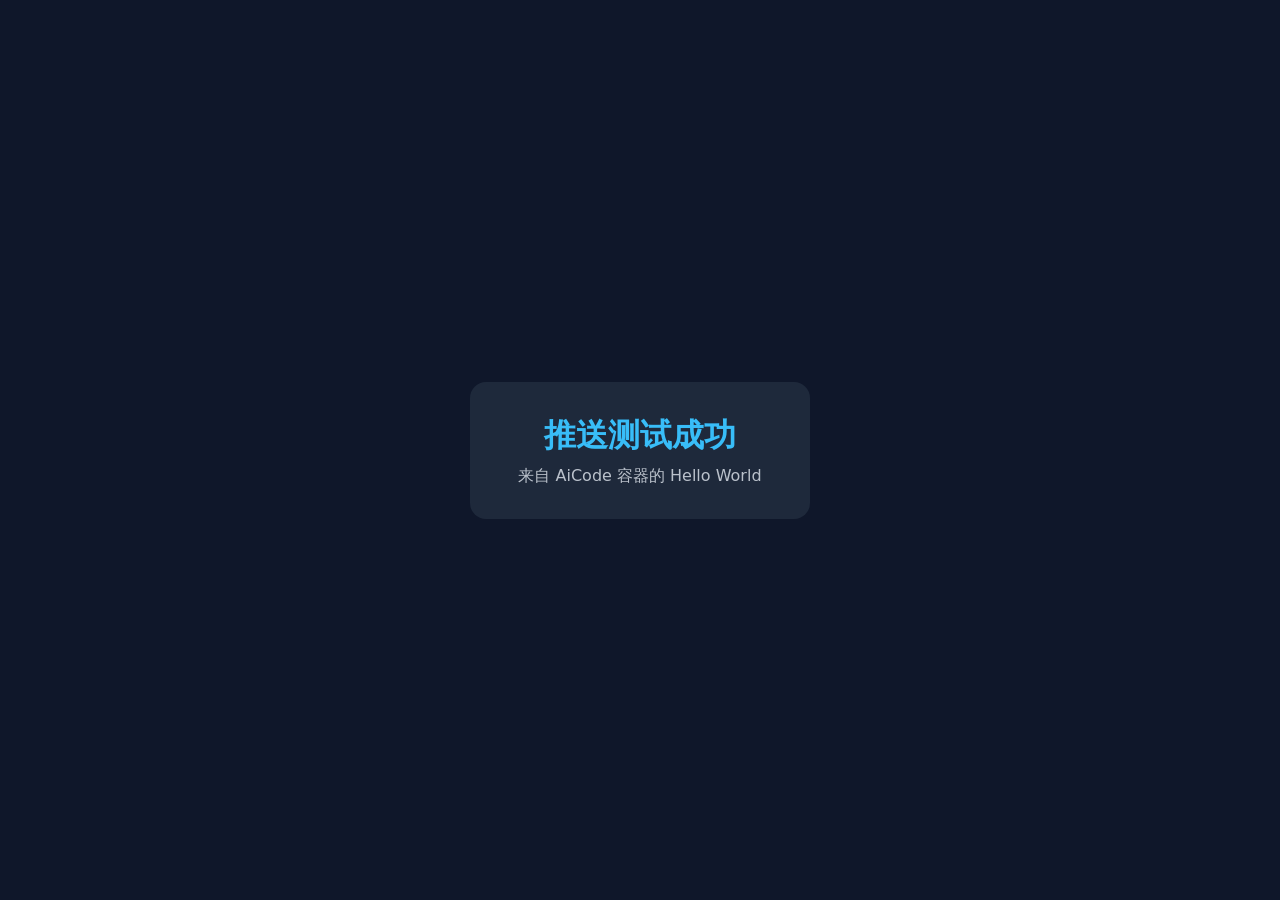
==== index.html @ 3468b60a "Add test landing page" ====
<!DOCTYPE html>
<html lang="zh-CN">
<head>
  <meta charset="UTF-8">
  <meta name="viewport" content="width=device-width, initial-scale=1.0">
  <title>Hello from AiCode</title>
  <style>
    body {
      font-family: system-ui, sans-serif;
      display: grid;
      place-items: center;
      min-height: 100vh;
      margin: 0;
      background: #0f172a;
      color: #e2e8f0;
    }
    card {
      display: block;
      padding: 2rem 3rem;
      border-radius: 1rem;
      background: #1e293b;
      text-align: center;
    }
    h1 { margin: 0 0 .5rem; color: #38bdf8; }
    p { margin: 0; opacity: .8; }
  </style>
</head>
<body>
  <card>
    <h1>推送测试成功</h1>
    <p>来自 AiCode 容器的 Hello World</p>
  </card>
</body>
</html>
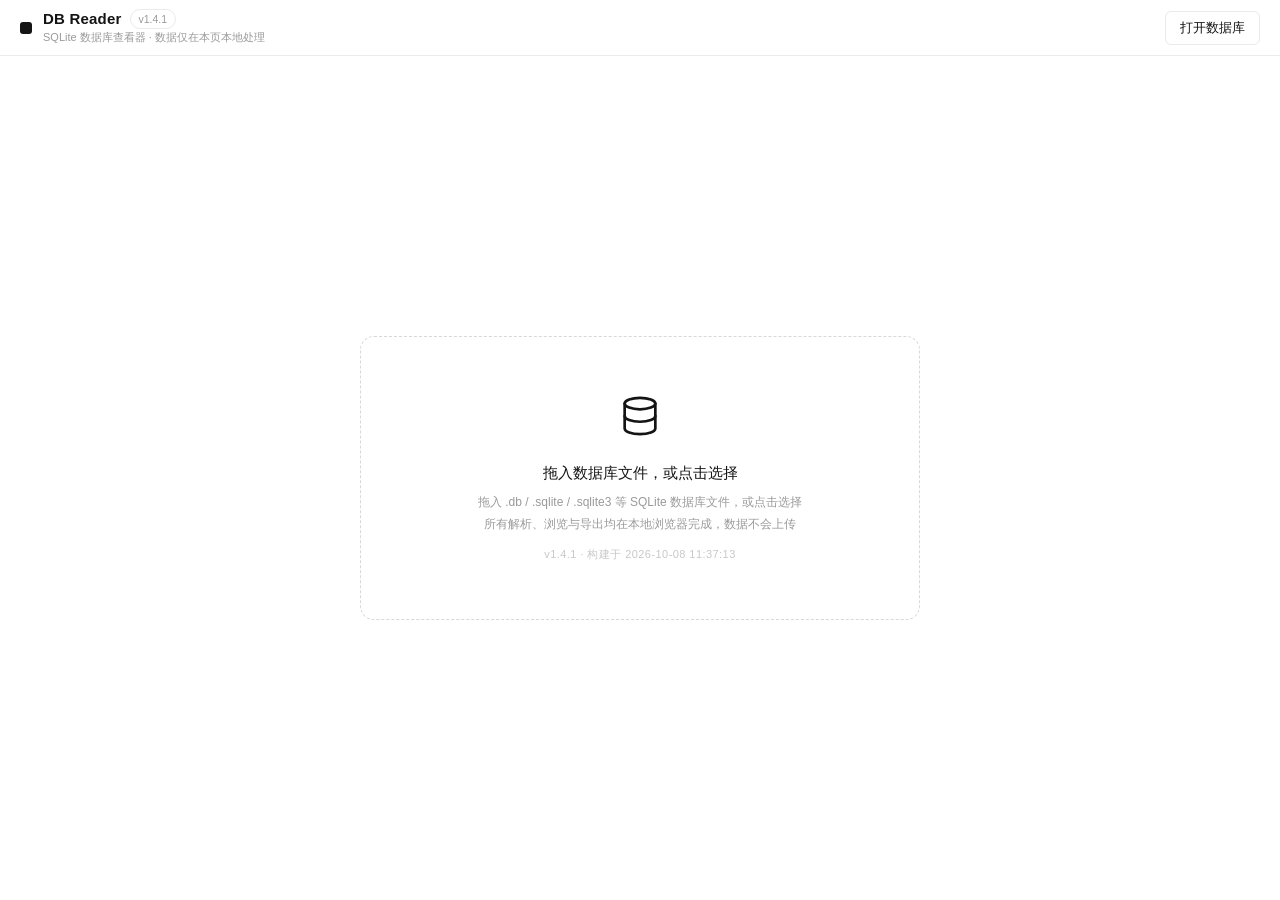
==== commit 6f853317: "Add DB Reader SQLite viewer app" ====
--- a/index.html
+++ b/index.html
@@ -1,34 +1,238 @@
 <!DOCTYPE html>
 <html lang="zh-CN">
 <head>
-  <meta charset="UTF-8">
-  <meta name="viewport" content="width=device-width, initial-scale=1.0">
-  <title>Hello from AiCode</title>
-  <style>
-    body {
-      font-family: system-ui, sans-serif;
-      display: grid;
-      place-items: center;
-      min-height: 100vh;
-      margin: 0;
-      background: #0f172a;
-      color: #e2e8f0;
-    }
-    card {
-      display: block;
-      padding: 2rem 3rem;
-      border-radius: 1rem;
-      background: #1e293b;
-      text-align: center;
-    }
-    h1 { margin: 0 0 .5rem; color: #38bdf8; }
-    p { margin: 0; opacity: .8; }
-  </style>
+<meta charset="UTF-8">
+<meta name="viewport" content="width=device-width, initial-scale=1, viewport-fit=cover">
+<title>DB Reader · SQLite 数据库查看器</title>
+<link rel="icon" href="data:image/svg+xml,<svg xmlns='http://www.w3.org/2000/svg' viewBox='0 0 16 16'><rect width='16' height='16' rx='3' fill='%23141414'/></svg>">
+<link rel="stylesheet" href="css/style.css">
 </head>
 <body>
-  <card>
-    <h1>推送测试成功</h1>
-    <p>来自 AiCode 容器的 Hello World</p>
-  </card>
+
+<script src="js/sql-wasm.js"></script>
+
+<header>
+  <div class="brand">
+    <span class="logo"></span>
+    <div class="brandtext" style="min-width:0">
+      <div class="titlerow">
+        <h1>DB Reader</h1>
+        <span class="ver" id="appVersion">v1.4.1</span>
+      </div>
+      <span class="sub" id="dbStatus">SQLite 数据库查看器 · 数据仅在本页本地处理</span>
+    </div>
+  </div>
+  <div class="top-actions">
+    <button id="btnOpen" class="btn">打开数据库</button>
+    <button id="btnCloseDb" class="btn hidden">关闭</button>
+  </div>
+</header>
+
+<main>
+  <!-- 空状态：拖放区 + 最近打开 -->
+  <section id="emptyState">
+    <div class="empty-inner">
+      <div id="dropZone">
+        <div id="dzIcon">
+          <svg viewBox="0 0 24 24" fill="none" stroke-width="1.4" stroke-linecap="round" stroke-linejoin="round">
+            <ellipse cx="12" cy="5.5" rx="8" ry="3"></ellipse>
+            <path d="M4 5.5v6.5c0 1.66 3.58 3 8 3s8-1.34 8-3V5.5"></path>
+            <path d="M4 12v6.5c0 1.66 3.58 3 8 3s8-1.34 8-3V12"></path>
+          </svg>
+        </div>
+        <div id="dzText">正在加载 SQL 引擎…</div>
+        <div id="dzSub">拖入 .db / .sqlite / .sqlite3 等 SQLite 数据库文件，或点击选择<br>所有解析、浏览与导出均在本地浏览器完成，数据不会上传</div>
+        <div id="dzVersion" class="dzver"></div>
+      </div>
+      <div id="recentWrap" class="hidden">
+        <div class="recent-head"><span>最近打开</span><button class="mini" id="btnClearRecent" title="清空列表">清空列表</button></div>
+        <div class="rsub">打开过的数据库内容缓存在本机浏览器中，不会上传</div>
+        <div id="recentList"></div>
+      </div>
+    </div>
+  </section>
+
+  <!-- 工作区 -->
+  <section id="workArea" class="hidden">
+    <aside id="sidebar">
+      <div class="side-mobile-head"><span>选择数据表</span><button class="iconbtn" id="btnSideClose" title="关闭">✕</button></div>
+      <div class="side-title">数据表</div>
+      <ul id="tableList"></ul>
+      <div class="side-title" id="viewTitle">视图</div>
+      <ul id="viewList"></ul>
+    </aside>
+
+    <section id="tableView">
+      <div class="table-toolbar">
+        <button id="btnSwitchTable" title="切换数据表" aria-label="切换数据表">
+          <svg viewBox="0 0 24 24" fill="none" stroke-width="2" stroke-linecap="round"><path d="M4 6h16M4 12h16M4 18h16"/></svg>
+        </button>
+        <span id="tblName">—</span>
+        <span class="badge" id="tblBadge">表</span>
+        <span id="tblCountMeta"></span>
+        <input id="searchInput" type="text" placeholder="筛选当前表（模糊匹配）…">
+        <button id="btnAddRow" class="btn sm" title="在当前表末尾新增一行（默认值/空值）">＋ 新增行</button>
+        <button id="btnDelRow" class="btn sm" title="删除当前选中的行（需二次确认）">删除行</button>
+        <button id="btnSaveDb" class="btn sm hidden" title="将修改后的数据库导出为 .db 文件（替换原文件即完成保存）">保存数据库</button>
+        <button id="btnExportTable" class="btn sm primary">导出</button>
+      </div>
+      <div id="tableWrap">
+        <table id="dataTable">
+          <thead></thead>
+          <tbody></tbody>
+        </table>
+        <div id="tableMsg" class="hidden"></div>
+      </div>
+      <div class="pager">
+        <select id="pageSizeSel">
+          <option value="20">20 行 / 页</option>
+          <option value="50" selected>50 行 / 页</option>
+          <option value="100">100 行 / 页</option>
+          <option value="200">200 行 / 页</option>
+        </select>
+        <span id="pageInfo">—</span><span id="editHint" class="ehint"></span>
+        <span class="grow"></span>
+        <button id="btnPrev" class="btn sm">上一页</button>
+        <button id="btnNext" class="btn sm">下一页</button>
+      </div>
+    </section>
+
+    <!-- 行详情抽屉 -->
+    <aside id="drawer" class="hidden">
+      <div class="drawer-head">
+        <div style="min-width:0">
+          <div class="drawer-title">行详情</div>
+          <div id="drawerSub"></div>
+        </div>
+        <button class="iconbtn" id="btnDrawerClose" title="关闭">✕</button>
+      </div>
+      <div id="fieldList"></div>
+      <div class="drawer-foot">
+        <button id="btnDelRowDrawer" class="btn danger">删除此行</button>
+        <button id="btnExportRow" class="btn primary">导出整行</button>
+        <div class="drawer-hint">点击单元格可选中字段；行 / 字段导出基于当前选中的数据快照</div>
+      </div>
+    </aside>
+  </section>
+</main>
+
+<!-- 移动端侧栏遮罩 -->
+<div id="overlayBack" class="hidden"></div>
+
+<!-- 导出弹窗 -->
+<div id="modalBack" class="hidden">
+  <div class="modal">
+    <div class="mhead">
+      <div>
+        <div class="mtitle">导出</div>
+        <div class="msub" id="expHint">选择导出范围与格式</div>
+      </div>
+      <button class="iconbtn" id="btnModalClose">✕</button>
+    </div>
+    <div class="mbody">
+    <div class="mlabel">导出范围</div>
+    <div class="seg" id="scopeSeg">
+      <button data-scope="db" title="导出整个数据库（全部表与视图）">整个数据库</button>
+      <button data-scope="table" title="导出当前表 / 视图的全部行">当前表</button>
+      <button data-scope="row" title="导出当前选中的一行">当前行</button>
+      <button data-scope="field" title="导出当前选中的一个字段">当前字段</button>
+    </div>
+    <div class="mlabel mlabel-row" id="colSelLabel" style="display:none"><span>导出字段（✓ = 导出，默认未勾选）</span><span style="display:flex; gap:2px"><button class="mini" id="btnColAll" type="button">全选</button><button class="mini" id="btnColNone" type="button">全不选</button></span></div>
+    <div class="colseg" id="colChips" style="display:none"></div>
+    <div class="mlabel" id="rowRangeLabel" style="display:none">导出行范围（0 - 0 = 全部行）</div>
+    <div class="rowrange" id="rowRangeBox" style="display:none">
+      <span>第</span>
+      <input id="rowFrom" class="mono" type="number" min="0" step="1" value="0" aria-label="起始行">
+      <span>—</span>
+      <input id="rowTo" class="mono" type="number" min="0" step="1" value="0" aria-label="结束行">
+      <span>行</span>
+      <button class="mini" id="btnRangeReset" type="button">全部</button>
+    </div>
+    <label class="optrow" id="paraRow" style="display:none"><input type="checkbox" id="optPara"><span class="opttext">每行独立成段：仅导出字段值，段落之间空 4 行（仅 .txt）</span></label>
+    <div class="foldwrap" id="titlePanel" style="display:none">
+      <button type="button" class="foldhead" id="btnTitleFold"><span class="arr" id="titleArr">▸</span><span>自定义标题（随导出行数生成 · 默认折叠）</span></button>
+      <div class="foldbody hidden" id="titleBody">
+        <div class="foldhint">每个输入框对应一行导出数据（按数据库行排序），标题将插在该行内容上方；留空 = 不加标题。需勾选「每行独立成段」后随内容插入导出文件。</div>
+        <div id="titleList"></div>
+      </div>
+    </div>
+    <div class="mlabel">导出格式（后缀）</div>
+    <div class="seg" id="fmtSeg">
+      <button data-fmt="txt">.txt</button>
+      <button data-fmt="json">.json</button>
+      <button data-fmt="csv">.csv</button>
+      <button data-fmt="sql">.sql</button>
+      <button data-fmt="md">.md</button>
+      <button data-fmt="db" title="仅「整个数据库」可用：导出原始数据库文件副本">.db</button>
+    </div>
+    <div class="mlabel">导出过滤（可选 · 仅 txt / csv / md 格式生效）</div>
+    <div id="filterBox">
+      <label class="optrow"><input type="checkbox" id="optStripHtml"><span class="opttext">去除 HTML 标签，导出为纯文本（&lt;p&gt; &lt;br&gt; 等转行，自动解码常见实体）</span></label>
+      <div class="regr">
+        <input id="optRegex" class="mono" type="text" placeholder="可选：自定义正则，如 【.*?】" spellcheck="false" autocomplete="off">
+        <span class="arw">→</span>
+        <input id="optRegexRepl" class="mono" type="text" placeholder="替换为（留空 = 删除，支持 $1）" spellcheck="false" autocomplete="off">
+      </div>
+      <div class="fhint" id="filterHint">未启用过滤，导出原始文本</div>
+    </div>
+    <div class="mlabel">文件名 · 可自定义，留空用默认</div>
+    <div class="fnamerow">
+      <input id="expName" class="mono" type="text" spellcheck="false" autocomplete="off" aria-label="导出文件名">
+      <span class="fnamesuf mono" id="expSuf">.txt</span>
+      <button class="mini" id="btnNameReset" title="恢复默认文件名">默认</button>
+    </div>
+    <div class="mlabel mlabel-row"><span>内容预览</span><button class="mini" id="btnCopyPreview" title="复制完整数据（不受预览折叠限制）">复制完整内容</button></div>
+    <pre class="preview mono" id="expPreview"></pre>
+    </div>
+    <div class="mfoot">
+      <span class="msub" id="expNote"></span>
+      <span class="grow"></span>
+      <button class="btn" id="btnModalCancel">取消</button>
+      <button class="btn primary" id="btnDoExport">导出下载</button>
+    </div>
+  </div>
+</div>
+
+<div id="confirmBack" class="hidden">
+  <div class="modal confirm">
+    <div class="mtitle">关闭数据库？</div>
+    <div class="msub">当前数据库：<span id="confirmDbName" class="mono">—</span><br>关闭后浏览状态（选中的行 / 字段 / 筛选 / 排序）将清空，但文件本身不受影响，随时可重新打开。<span id="confirmWarn" class="warnline">⚠ 检测到未保存的修改，关闭后将丢失——请先「保存数据库」！</span></div>
+    <div class="mfoot">
+      <span class="grow"></span>
+      <button class="btn" id="btnConfirmCancel">取消</button>
+      <button class="btn primary" id="btnConfirmOk">确认关闭</button>
+    </div>
+  </div>
+</div>
+
+<!-- 加载进度 -->
+<div id="loadBack" class="hidden">
+  <div class="loadcard">
+    <div class="loadname mono" id="loadName"></div>
+    <div class="loadphase" id="loadPhase">正在读取文件…</div>
+    <div class="loadbar"><div class="loadbar-in"></div></div>
+    <div class="loadhint" id="loadHint"></div>
+  </div>
+</div>
+
+<!-- 删除行确认 -->
+<div id="rowConfirmBack" class="hidden">
+  <div class="modal confirm">
+    <div class="mtitle">删除这一行？</div>
+    <div class="msub" id="rowConfirmText">删除仅作用于页面内存中的数据库，点「保存数据库」后才会写入文件；不保存直接关闭 = 放弃修改。</div>
+    <div class="mfoot">
+      <span class="grow"></span>
+      <button class="btn" id="btnRowConfirmCancel">取消</button>
+      <button class="btn primary" id="btnRowConfirmOk">确认删除</button>
+    </div>
+  </div>
+</div>
+
+<div id="toast"></div>
+<input type="file" id="fileInput" accept=".db,.sqlite,.sqlite3,.db3,.s3db,.sdb,.sqlite2,.sqlite" hidden>
+
+<script src="js/engine-data.js"></script>
+<script src="js/version.js"></script>
+<script src="js/app.js"></script>
 </body>
 </html>
--- a/css/style.css
+++ b/css/style.css
@@ -0,0 +1,322 @@
+:root{
+  --bg:#ffffff; --fg:#141414; --muted:#9a9a9a; --line:#eaeaea;
+  --soft:#f7f7f7; --hover:#f4f4f4; --sel:#f0f0f0;
+}
+*{box-sizing:border-box}
+html,body{height:100%}
+body{
+  margin:0; background:var(--bg); color:var(--fg);
+  font:14px/1.55 -apple-system,BlinkMacSystemFont,"Segoe UI",Roboto,"Helvetica Neue","PingFang SC","Hiragino Sans GB","Microsoft YaHei",sans-serif;
+  display:flex; flex-direction:column; overflow:hidden;
+}
+.hidden{display:none !important}
+.mono{font-family:ui-monospace,SFMono-Regular,Menlo,Consolas,"Liberation Mono",monospace}
+
+/* ---------- 顶栏 ---------- */
+header{
+  flex:none; height:56px; display:flex; align-items:center; justify-content:space-between;
+  padding:0 20px; border-bottom:1px solid var(--line); background:var(--bg);
+}
+.brand{display:flex; align-items:center; gap:11px; min-width:0}
+.logo{width:12px; height:12px; background:#141414; border-radius:3px; flex:none}
+.brand h1{font-size:15px; font-weight:600; margin:0; line-height:1.15; letter-spacing:.2px}
+.titlerow{display:flex; align-items:center; gap:8px}
+.ver{font-size:10.5px; color:var(--muted); border:1px solid var(--line); border-radius:999px; padding:1px 8px; cursor:pointer; user-select:none; flex:none; white-space:nowrap}
+.ver:hover{background:var(--hover); color:var(--fg)}
+.dzver{margin-top:10px; font-size:11px; color:#c8c8c8; letter-spacing:.04em}
+.brand .sub{font-size:11px; color:var(--muted); display:block; max-width:52vw; overflow:hidden; text-overflow:ellipsis; white-space:nowrap}
+.top-actions{display:flex; gap:8px; flex:none}
+
+/* ---------- 按钮 ---------- */
+.btn{
+  appearance:none; border:1px solid var(--line); background:#fff; color:var(--fg);
+  border-radius:6px; padding:7px 14px; font-size:13px; cursor:pointer;
+  transition:background .12s, border-color .12s; font-family:inherit;
+}
+.btn:hover{background:var(--hover)}
+.btn.primary{background:#141414; border-color:#141414; color:#fff}
+.btn.primary:hover{background:#000}
+.btn:disabled{opacity:.35; cursor:not-allowed}
+.btn:focus-visible, .seg button:focus-visible, .mini:focus-visible, .iconbtn:focus-visible{
+  outline:2px solid #141414; outline-offset:2px
+}
+.btn.sm{padding:4px 10px; font-size:12px}
+.iconbtn{border:none; background:none; font-size:14px; cursor:pointer; color:var(--muted); padding:4px 7px; border-radius:4px; font-family:inherit}
+.iconbtn:hover{background:var(--hover); color:var(--fg)}
+.mini{border:none; background:none; color:var(--muted); font-size:11.5px; cursor:pointer; padding:2px 7px; border-radius:4px; font-family:inherit; flex:none}
+.mini:hover{background:var(--hover); color:var(--fg)}
+
+/* ---------- 主体布局 ---------- */
+main{flex:1; display:flex; min-height:0; width:100%}
+#emptyState{flex:1; display:flex; overflow:auto; padding:24px}
+.empty-inner{margin:auto; display:flex; flex-direction:column; align-items:center; width:100%}
+#recentWrap{width:min(560px,92%); margin-top:22px}
+.recent-head{display:flex; justify-content:space-between; align-items:center; margin-bottom:2px}
+.recent-head span{font-size:11px; letter-spacing:.14em; color:var(--muted); text-transform:uppercase}
+.rsub{font-size:11px; color:#bdbdbd; margin-bottom:10px}
+.rrow{display:flex; align-items:center; gap:10px; padding:8px 12px; border:1px solid var(--line); border-radius:8px; margin-bottom:6px; background:#fff}
+.rrow:hover{background:var(--hover)}
+.rmain{flex:1; min-width:0}
+.rname{font-size:13px; overflow:hidden; text-overflow:ellipsis; white-space:nowrap; color:#222}
+.rmeta{font-size:11px; color:var(--muted); margin-top:2px}
+#loadBack{position:fixed; inset:0; background:rgba(255,255,255,.9); display:flex; align-items:center; justify-content:center; z-index:60; padding:16px}
+.loadcard{width:min(380px,92vw); background:#fff; border:1px solid var(--line); border-radius:12px; padding:22px 22px 18px; box-shadow:0 10px 36px rgba(0,0,0,.07)}
+.loadname{font-size:13px; color:#222; overflow:hidden; text-overflow:ellipsis; white-space:nowrap}
+.loadphase{font-size:12px; color:var(--muted); margin-top:8px}
+.loadbar{height:2px; background:var(--line); border-radius:2px; overflow:hidden; margin-top:14px}
+.loadbar-in{width:36%; height:100%; background:#141414; border-radius:2px; animation:loadSlide 1.1s ease-in-out infinite}
+.loadhint{font-size:11px; color:#bdbdbd; margin-top:10px}
+@keyframes loadSlide{0%{transform:translateX(-110%)}100%{transform:translateX(320%)}}
+#dropZone{
+  width:min(560px,92%); border:1.5px dashed #d8d8d8; border-radius:14px;
+  padding:56px 28px; text-align:center; cursor:pointer;
+  transition:border-color .15s, background .15s;
+}
+#dropZone.drag{border-color:#141414; background:var(--soft)}
+#dzIcon svg{width:46px; height:46px; stroke:#141414; display:inline-block}
+#dzText{margin-top:16px; font-size:14.5px; font-weight:500}
+#dzSub{margin-top:8px; font-size:12px; color:var(--muted); line-height:1.8}
+
+#workArea{flex:1; display:flex; min-height:0; width:100%}
+
+/* ---------- 侧栏 ---------- */
+#sidebar{width:232px; flex:none; border-right:1px solid var(--line); overflow:auto; padding:8px 0 24px}
+.side-title{font-size:11px; color:var(--muted); letter-spacing:.14em; text-transform:uppercase; padding:14px 16px 6px}
+#sidebar ul{list-style:none; margin:0; padding:0}
+#sidebar li{
+  display:flex; justify-content:space-between; align-items:center; gap:8px;
+  padding:7px 16px; cursor:pointer; font-size:13px; color:#333; border-left:2px solid transparent;
+}
+#sidebar li:hover{background:var(--hover)}
+#sidebar li.on{background:var(--sel); border-left-color:#141414; font-weight:600; color:#111}
+.tname{overflow:hidden; text-overflow:ellipsis; white-space:nowrap}
+.tcount{font-size:11px; color:var(--muted); font-variant-numeric:tabular-nums; flex:none}
+
+/* ---------- 数据表视图 ---------- */
+#tableView{flex:1; min-width:0; display:flex; flex-direction:column}
+.table-toolbar{display:flex; align-items:center; gap:10px; padding:12px 20px; border-bottom:1px solid var(--line); flex:none; flex-wrap:wrap}
+#tblName{font-weight:600; font-size:14px; overflow:hidden; text-overflow:ellipsis; white-space:nowrap; max-width:32vw}
+.badge{font-size:10.5px; border:1px solid var(--line); color:var(--muted); border-radius:999px; padding:1px 8px; flex:none}
+#tblCountMeta{font-size:12px; color:var(--muted); flex:none}
+#searchInput{
+  margin-left:auto; width:210px; border:none; border-bottom:1px solid var(--line);
+  padding:6px 2px; font-size:13px; outline:none; background:transparent; font-family:inherit; color:var(--fg);
+}
+#searchInput:focus{border-bottom-color:#141414}
+#searchInput::placeholder{color:#c0c0c0}
+#tableWrap{flex:1; overflow:auto}
+table{border-collapse:separate; border-spacing:0; width:max-content; min-width:100%}
+th,td{border-bottom:1px solid var(--line); padding:8px 14px; text-align:left; font-size:13px; white-space:nowrap; max-width:340px; overflow:hidden; text-overflow:ellipsis}
+th{
+  position:sticky; top:0; z-index:2; background:#fff; font-weight:600; font-size:12px; color:#444;
+  border-bottom:1px solid #d9d9d9; cursor:pointer; user-select:none;
+}
+th:hover{background:var(--hover)}
+td.num{text-align:right; font-variant-numeric:tabular-nums}
+th.num{text-align:right}
+tr:hover td{background:var(--hover)}
+tr.sel td{background:var(--sel)}
+td.sel{box-shadow:inset 0 0 0 1.5px #141414}
+td.rownum,th.rownum-h{
+  position:sticky; left:0; background:#fff; z-index:1; color:var(--muted);
+  font-size:11px; text-align:right; padding:8px 10px; min-width:48px; border-right:1px solid var(--line);
+}
+th.rownum-h{z-index:3; cursor:default; color:#aaa; font-weight:400}
+.vnull{color:var(--muted); font-style:italic; font-size:12px}
+.vblob{font-size:11px; border:1px solid var(--line); border-radius:4px; padding:1px 6px; color:var(--muted)}
+#tableMsg{padding:40px 20px; text-align:center; color:var(--muted); font-size:13px}
+.pager{display:flex; align-items:center; gap:10px; padding:10px 20px; border-top:1px solid var(--line); font-size:12.5px; color:var(--muted); flex:none}
+.pager .grow{flex:1}
+#pageSizeSel{border:1px solid var(--line); border-radius:4px; padding:3px 6px; font-size:12px; background:#fff; color:var(--fg); outline:none; font-family:inherit}
+
+/* ---------- 行详情抽屉 ---------- */
+#drawer{width:min(330px,86vw); flex:none; border-left:1px solid var(--line); display:flex; flex-direction:column; min-height:0; background:#fff}
+.drawer-head{padding:14px 16px; border-bottom:1px solid var(--line); display:flex; justify-content:space-between; align-items:flex-start; gap:8px; flex:none}
+.drawer-title{font-weight:600; font-size:13.5px}
+#drawerSub{font-size:12px; color:var(--muted); margin-top:2px}
+#fieldList{flex:1; overflow:auto; padding:4px 0 12px}
+.fitem{padding:10px 16px; border-bottom:1px solid #f4f4f4}
+.fitem.on{background:var(--sel)}
+.fhead{display:flex; justify-content:space-between; align-items:center; gap:8px}
+.fbtns{display:flex; gap:2px; flex:none}
+.fname{font-size:11px; color:var(--muted); letter-spacing:.06em; text-transform:uppercase; font-weight:600; overflow:hidden; text-overflow:ellipsis; white-space:nowrap}
+.fval{
+  margin-top:5px; font-family:ui-monospace,SFMono-Regular,Menlo,Consolas,monospace;
+  font-size:12.5px; word-break:break-all; white-space:pre-wrap; color:#222;
+}
+.fdim{color:var(--muted); font-size:11px; margin-left:6px}
+.btn.danger{color:#a04040; border-color:#d9c2c2}
+.btn.danger:hover{background:#faf5f5}
+.ehint{font-size:11px; color:#c8c8c8}
+.colseg{display:flex; flex-wrap:wrap; gap:6px}
+.colchip{
+  border:1px solid var(--line); background:#fff; color:#333; border-radius:6px;
+  padding:4px 11px; font-size:12px; cursor:pointer; font-family:inherit;
+  transition:all .12s; max-width:200px; overflow:hidden; text-overflow:ellipsis; white-space:nowrap;
+}
+.colchip:hover{background:var(--hover)}
+.colchip.off{opacity:.45; text-decoration:line-through}
+.colchip.on{border-color:#141414; color:#111; background:#fff}
+.rowrange{display:flex; align-items:center; gap:6px; font-size:12px; color:#555; flex-wrap:wrap}
+.rowrange input{width:76px; border:1px solid var(--line); border-radius:6px; padding:6px 8px; font-size:12.5px; outline:none; text-align:center; background:#fff; color:#222; font-family:ui-monospace,SFMono-Regular,Menlo,Consolas,monospace}
+.rowrange input:focus{border-color:#141414}
+#paraRow.off{opacity:.45; pointer-events:none}
+.foldwrap{border:1px solid var(--line); border-radius:8px; margin-top:8px; overflow:hidden}
+.foldhead{width:100%; display:flex; align-items:center; gap:8px; border:none; background:var(--soft); padding:8px 12px; font-size:12px; color:#333; cursor:pointer; font-family:inherit; text-align:left}
+.foldhead:hover{background:var(--hover)}
+.foldhead .arr{display:inline-block; color:var(--muted); transition:transform .15s; flex:none}
+.foldwrap.open .foldhead .arr{transform:rotate(90deg)}
+.foldbody{padding:10px 12px 12px}
+.foldhint{font-size:11px; color:var(--muted); margin-bottom:8px; line-height:1.6}
+.trow{display:flex; align-items:center; gap:8px; margin-bottom:6px}
+.trow .tlab{flex:none; font-size:11px; color:var(--muted); width:58px; text-align:right}
+.trow input{flex:1; min-width:0; border:1px solid var(--line); border-radius:6px; padding:6px 10px; font-size:12.5px; outline:none; background:#fff; color:#222}
+.trow input:focus{border-color:#141414}
+.edit-input{
+  width:100%; min-width:130px; border:1.5px solid #141414; border-radius:4px;
+  padding:4px 6px; font-size:13px; outline:none; font-family:inherit; background:#fff; color:#141414;
+}
+.warnline{display:none; color:#a04040}
+.drawer-foot{padding:12px 16px; border-top:1px solid var(--line); flex:none; display:flex; gap:8px; flex-wrap:wrap}
+.drawer-foot .btn{flex:1; min-width:120px}
+.drawer-hint{flex-basis:100%; margin-top:8px; font-size:11px; color:#bdbdbd; text-align:center}
+
+/* ---------- 导出弹窗 ---------- */
+#modalBack{position:fixed; inset:0; background:rgba(20,20,20,.25); display:flex; align-items:center; justify-content:center; z-index:50; padding:16px}
+.modal{
+  background:#fff; border-radius:12px; width:540px; max-width:96vw; max-height:88vh; overflow:auto;
+  padding:22px 24px; box-shadow:0 12px 44px rgba(0,0,0,.10);
+}
+.mhead{display:flex; justify-content:space-between; align-items:flex-start; gap:10px}
+#modalBack .modal{display:flex; flex-direction:column; overflow:hidden; padding:0}
+#modalBack .mhead{flex:none; padding:20px 24px 10px}
+#modalBack .mbody{flex:1 1 auto; min-height:0; overflow:auto; padding:0 24px 6px}
+#modalBack .mfoot{flex:none; margin-top:16px; padding:0 24px 20px}
+.mtitle{font-size:15px; font-weight:600}
+.msub{font-size:12px; color:var(--muted); margin-top:2px}
+.mlabel{font-size:11px; color:var(--muted); margin:18px 0 7px; letter-spacing:.1em}
+.mlabel-row{display:flex; justify-content:space-between; align-items:center; gap:8px}
+.mlabel-row .mini{flex:none}
+.seg{display:flex; gap:6px; flex-wrap:wrap}
+.seg button{
+  border:1px solid var(--line); background:#fff; padding:6px 13px; border-radius:999px;
+  font-size:12.5px; cursor:pointer; color:#333; font-family:inherit; transition:all .12s;
+}
+.seg button:hover:not(:disabled):not(.on){background:var(--hover)}
+.seg button.on{background:#141414; color:#fff; border-color:#141414}
+.seg button:disabled{opacity:.35; cursor:not-allowed}
+.fnamerow{display:flex; align-items:center; gap:6px; border:1px dashed var(--line); border-radius:6px; padding:5px 8px 5px 11px; background:var(--soft)}
+.fnamerow:focus-within{border-color:#141414; border-style:solid}
+.fnamerow input{flex:1; min-width:0; border:none; outline:none; background:transparent; font-size:12.5px; color:#222; padding:4px 0}
+.fnamesuf{flex:none; font-size:12px; color:var(--muted); border-left:1px solid var(--line); padding-left:9px}
+.optrow{display:flex; align-items:flex-start; gap:8px; font-size:12.5px; color:#333; cursor:pointer; padding:3px 0}
+.optrow input[type="checkbox"]{width:15px; height:15px; margin:2px 0 0; accent-color:#141414; flex:none; cursor:pointer}
+.opttext{line-height:1.5}
+.regr{display:flex; align-items:center; gap:6px; margin-top:6px}
+.regr input{flex:1; min-width:0; border:1px solid var(--line); border-radius:6px; padding:7px 10px; font-size:12px; outline:none; background:#fff; color:#222; font-family:ui-monospace,SFMono-Regular,Menlo,Consolas,monospace}
+.regr input:focus{border-color:#141414}
+.regr input::placeholder{color:#bdbdbd}
+.regr .arw{color:var(--muted); font-size:11px; flex:none}
+.fhint{font-size:11.5px; color:var(--muted); margin-top:7px}
+.fhint.err{color:#a04040}
+#filterBox.off{opacity:.45; pointer-events:none}
+.preview{
+  background:var(--soft); border:1px solid var(--line); border-radius:8px; padding:12px 14px;
+  font-size:11.5px; line-height:1.6; max-height:210px; overflow:auto;
+  white-space:pre-wrap; word-break:break-word; color:#333; margin:0;
+}
+.mfoot{display:flex; align-items:center; gap:8px; margin-top:20px}
+.mfoot .grow{flex:1}
+#confirmBack, #rowConfirmBack{position:fixed; inset:0; background:rgba(20,20,20,.25); display:flex; align-items:center; justify-content:center; z-index:55; padding:16px}
+.modal.confirm{width:400px}
+.modal.confirm .msub{line-height:1.8; margin-top:8px}
+.modal.confirm .msub .mono{color:#222}
+
+/* ---------- Toast ---------- */
+#toast{
+  position:fixed; left:50%; bottom:28px; transform:translateX(-50%) translateY(10px);
+  background:#141414; color:#fff; font-size:12.5px; padding:9px 18px; border-radius:999px;
+  opacity:0; pointer-events:none; transition:all .25s; z-index:99;
+  max-width:80vw; white-space:nowrap; overflow:hidden; text-overflow:ellipsis;
+}
+#toast.show{opacity:1; transform:translateX(-50%) translateY(0)}
+
+/* ---------- 移动端适配 ---------- */
+button, select, input{touch-action:manipulation}
+body{-webkit-tap-highlight-color:rgba(0,0,0,0)}
+#overlayBack{position:fixed; inset:0; background:rgba(20,20,20,.28); z-index:40}
+#btnSwitchTable{
+  display:none; flex:none; width:34px; height:32px; align-items:center; justify-content:center;
+  border:1px solid var(--line); background:#fff; border-radius:6px; cursor:pointer; color:var(--fg); padding:0;
+}
+#btnSwitchTable:hover{background:var(--hover)}
+#btnSwitchTable svg{width:16px; height:16px; stroke:currentColor; display:block}
+.side-mobile-head{display:none}
+
+@media (max-width:900px){
+  #sidebar{width:180px}
+  .brand .sub{max-width:34vw}
+}
+@media (max-width:768px){
+  header{height:52px; padding-left:calc(12px + env(safe-area-inset-left)); padding-right:calc(12px + env(safe-area-inset-right))}
+  .brand .sub{max-width:30vw}
+  .top-actions .btn{padding:7px 10px; font-size:12.5px}
+
+  /* 侧栏 → 左滑抽屉覆盖层 */
+  #sidebar{
+    display:none; position:fixed; top:0; bottom:0; left:0; z-index:45;
+    width:min(78vw, 300px); background:#fff; border-right:1px solid var(--line);
+    box-shadow:8px 0 28px rgba(0,0,0,.06); padding:0 0 24px;
+    animation:mSlideL .2s ease;
+  }
+  #sidebar.mobile-open{display:block}
+  .side-mobile-head{
+    display:flex; align-items:center; justify-content:space-between;
+    padding:14px 16px; border-bottom:1px solid var(--line);
+    font-weight:600; font-size:13.5px; margin-bottom:4px;
+  }
+  .side-mobile-head .iconbtn{font-size:16px}
+
+  /* 行详情 → 全屏覆盖层 */
+  #drawer{position:fixed; inset:0; width:100%; z-index:46; animation:mSlideR .2s ease}
+
+  /* 表格工具栏重排：换表按钮 + 名称在第一行，搜索框独占第二行 */
+  .table-toolbar{padding:10px 12px; gap:8px}
+  #btnSwitchTable{display:inline-flex}
+  #tblName{max-width:34vw; font-size:13.5px}
+  #tblCountMeta{display:none}
+  #btnExportTable{order:5; margin-left:auto}
+  #searchInput{order:10; flex-basis:100%; width:auto; margin-left:0; font-size:16px; padding:8px 2px}
+  .fnamerow input{font-size:16px}
+  .regr{flex-wrap:wrap}
+  .regr input{flex-basis:100%; font-size:16px; padding:8px 10px}
+  .regr .arw{display:none}
+  .rowrange input{font-size:16px; width:88px}
+  .trow input{font-size:16px; padding:8px 10px}
+  .drawer-foot .btn{min-width:44%}
+
+  th,td{padding:10px 12px}
+  .pager{padding:8px 12px calc(8px + env(safe-area-inset-bottom)); flex-wrap:wrap; row-gap:6px}
+  #pageSizeSel{padding:6px 8px}
+
+  /* 导出弹窗 → 底部卡片 */
+  #modalBack{align-items:flex-end; padding:0}
+  .modal{width:100%; max-width:100%; border-radius:16px 16px 0 0; max-height:92vh; max-height:92dvh; padding:18px 18px calc(20px + env(safe-area-inset-bottom))}
+  .seg button{padding:8px 13px}
+  .mini{padding:6px 8px}
+
+  #dropZone{padding:44px 20px; border-radius:12px}
+  #dzIcon svg{width:40px; height:40px}
+  #dzText{font-size:14px}
+  #dzSub{font-size:11.5px}
+
+  #toast{bottom:calc(24px + env(safe-area-inset-bottom)); max-width:88vw; font-size:12px}
+  .drawer-foot{padding-bottom:calc(12px + env(safe-area-inset-bottom))}
+  #confirmBack, #rowConfirmBack{align-items:flex-end; padding:0}
+  .modal.confirm{width:100%}
+  #modalBack .mhead{padding:16px 18px 8px}
+  #modalBack .mbody{padding:0 18px}
+  #modalBack .mfoot{margin-top:12px; padding:0 18px calc(18px + env(safe-area-inset-bottom))}
+}
+@keyframes mSlideL{from{transform:translateX(-28px); opacity:0} to{transform:none; opacity:1}}
+@keyframes mSlideR{from{transform:translateX(28px); opacity:0} to{transform:none; opacity:1}}
